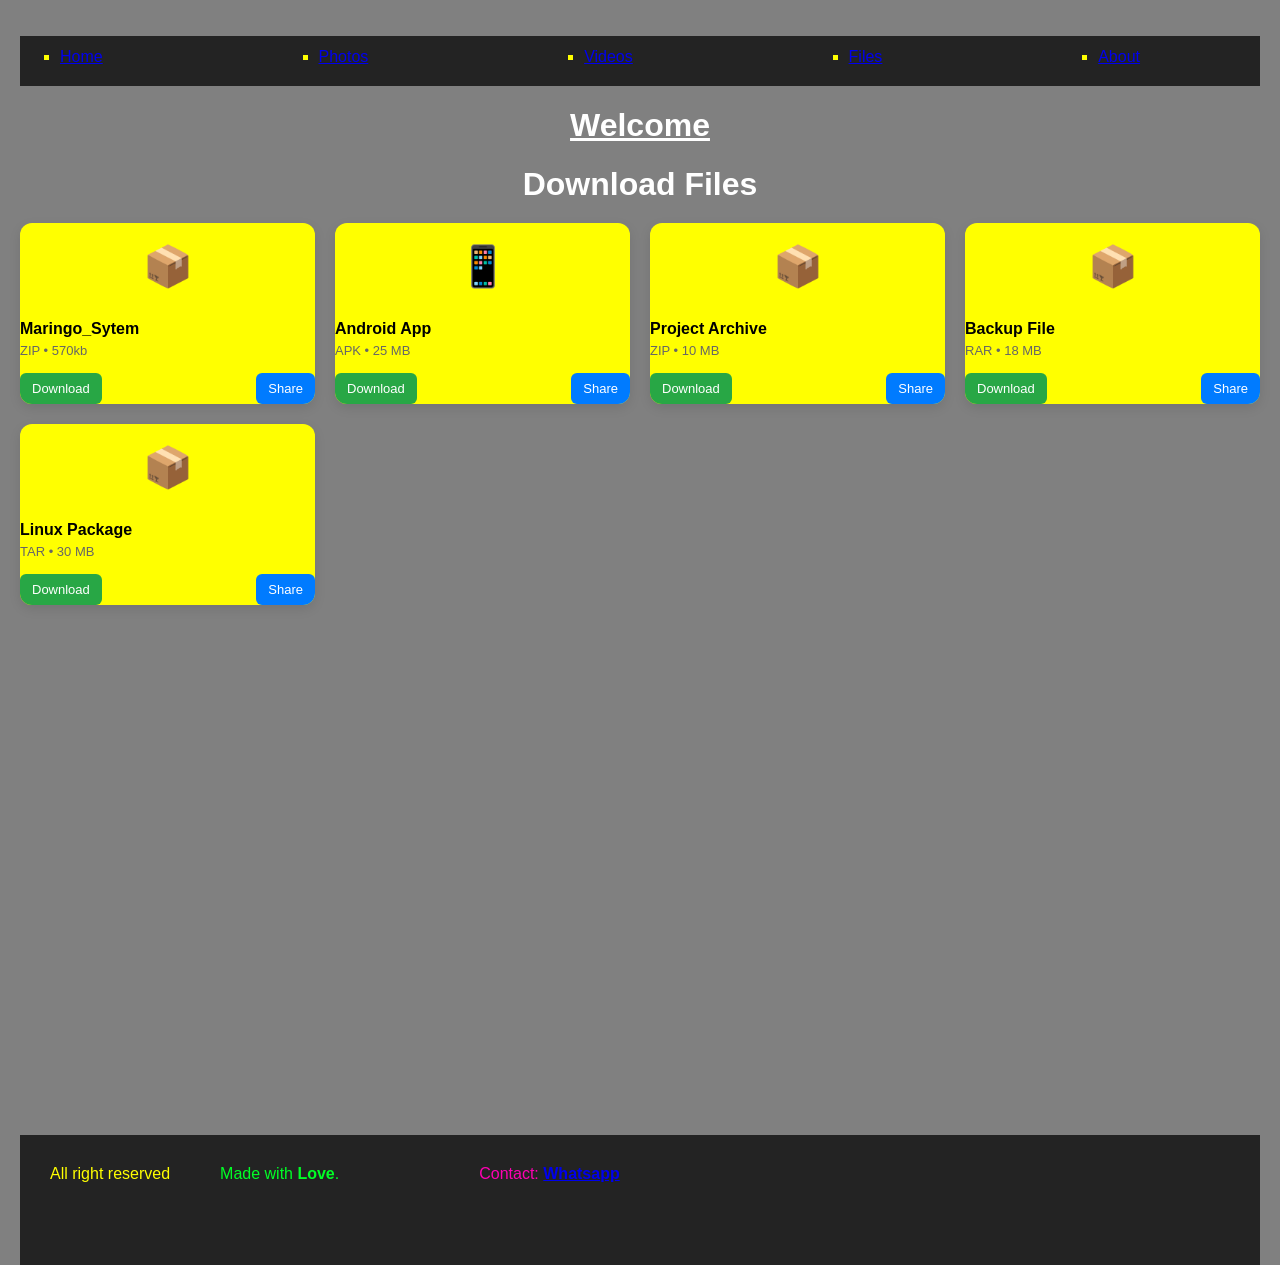
==== file.html @ 811f9cce "­ƒöÑ Auto-update: 24/03/2026 20:18:31.38" ====
<!DOCTYPE html>
<html lang="en">
<head>
<meta charset="UTF-8">
<meta name="viewport" content="width=device-width, initial-scale=1.0">
<link rel="stylesheet" href="style.css">
<title>John_Web.com</title>
</head>


<body>
    <header>
            <div>
                <ul class="list" type="square">
                    <li><a href="index.html">Home</a></li>
                    <li><a href="photos.html">Photos</a></li>
                    <li><a href="videos.html">Videos</a></li>
                    <li><a href="#">Files</a></li>
                    <li><a href="about.html">About</a></li>
                </ul>
            </div>
        </header>

<h1><U><B>Welcome</B></U></h1>
<h1>Download Files</h1>

<div class="container" id="fileContainer"></div>

<script>
// Sample files
const files = [
    { name: "Maringo_Sytem", type: "zip", size: "570kb", url: "assets/files/Maringo_System.zip" },
    { name: "Android App", type: "apk", size: "25 MB", url: "files/app.apk" },
    { name: "Project Archive", type: "zip", size: "10 MB", url: "files/project.zip" },
    { name: "Backup File", type: "rar", size: "18 MB", url: "files/backup.rar" },
    { name: "Linux Package", type: "tar", size: "30 MB", url: "files/package.tar" }
];

// Icon mapping
function getIcon(type) {
    switch(type) {
        case "zip":
        case "rar":
        case "tar":
            return "📦";
        case "apk":
            return "📱";
        case "exe":
            return "💻";
        default:
            return "📁";
    }
}

// Render cards
const container = document.getElementById("fileContainer");

files.forEach(file => {
    const card = document.createElement("div");
    card.className = "card";

    card.innerHTML = `
        <div class="file-icon">${getIcon(file.type)}</div>
        <div class="file-name">${file.name}</div>
        <div class="file-info">${file.type.toUpperCase()} • ${file.size}</div>
        <div class="buttons">
            <button class="download" onclick="downloadFile('${file.url}')">Download</button>
            <button class="share" onclick="shareFile('${file.name}')">Share</button>
        </div>
    `;

    container.appendChild(card);
});

// Download
function downloadFile(url) {
    window.location.href = url;
}

// Share
function shareFile(name) {
    if (navigator.share) {
        navigator.share({
            title: name,
            text: "Download this file",
            url: window.location.href
        });
    } else {
        alert("Sharing not supported");
    }
}
</script>

</body>
<footer>
    <div class="paragraph">
        <p1 class="para1">All right reserved</p1>
        <p2 class="para2">Made with <strong>Love</strong>.</p2>
        <p3 class="para3">Contact: <strong><a href="https://wa.me/message/E63FBL45WQ2YLI">Whatsapp</a></strong></p3>
    </div>
</footer>
</html>
---- style.css ----
body{
    font-family: Arial;
    background: #808080;
    margin: 0;
    padding: 20px;
    color:#fff;
}

header{
    background: #232323;
    justify-items: space-between;
    height: 50px;
}

.list{
    display: flex;
    justify-content: space-between;
    padding-top: 12px;
    padding-right: 120px;
    color:#ffff00;
}

hr{
    height: 30px;
    background-color:linear-gradient(to to left,#fff,#808080,#000);
    position: relative;
}
h1 {
        text-align: center;
        margin-bottom: 20px;
    }

    .container {
        display: grid;
        grid-template-columns: repeat(auto-fit, minmax(260px, 1fr));
        gap: 20px;
    }

    .card {
        background: #ffff00;
        border-radius: 12px;
        overflow: hidden;
        box-shadow: 0 4px 12px rgba(0,0,0,0.1);
        transition: 0.3s;
        color:#000;
    }

    .card:hover {
        transform: translateY(-5px);
    }

    .preview {
        width: 100%;
        height: 160px;
        object-fit: cover;
        background: #ddd;
    }

    .file-icon {
        font-size: 50px;
        text-align: center;
        padding: 20px 0;
    }

    .content {
        padding: 15px;
    }

    .file-name {
        font-weight: bold;
        font-size: 16px;
        margin-bottom: 5px;
    }

    .file-info {
        font-size: 13px;
        color: #666;
        margin-bottom: 15px;
    }

    .buttons {
        display: flex;
        justify-content: space-between;
    }

    button {
        border: none;
        padding: 8px 12px;
        border-radius: 6px;
        cursor: pointer;
        color: #fff;
        font-size: 13px;
    }

    .download { background: #28a745; }
    .share { background: #007bff; }
    .card1{
    background-color: #232323;
    height: 100px;
    position: relative;
    top:250px;
}
.card1{
    background-color: #232323;
    height: 100px;
    position: relative;
    top:250px;
}
.paragraph{
    padding-right: 100px;
    display: flex;
}
.para1{
    color:#ffff00;
    padding-right:50px;
    padding-left: 30px;
}
.para2{
    color:#00ff26;
    padding-right: 140px;
}
.para3{
    color:#ff00b3;
    padding-right:160px;
}
 h1 {
        text-align: center;
        margin-bottom: 20px;
    }

    .container {
        display: grid;
        grid-template-columns: repeat(auto-fit, minmax(260px, 1fr));
        gap: 20px;
    }
    .card:hover {
        transform: translateY(-5px);
    }

    .file-icon {
        font-size: 40px;
        text-align: center;
        margin-bottom: 10px;
    }

    .file-name {
        font-weight: bold;
        font-size: 16px;
        margin-bottom: 5px;
    }

    .file-info {
        font-size: 13px;
        color: #666;
        margin-bottom: 15px;
    }

    .buttons {
        display: flex;
        justify-content: space-between;
    }

    button {
        border: none;
        padding: 8px 12px;
        border-radius: 6px;
        cursor: pointer;
        color: #fff;
        font-size: 13px;
    }

    .download {
        background: #28a745;
    }

    .share {
        background: #007bff;
    }

footer{
   background:#232323;
   justify-items: center;
   height: 100px;
   position: relative;
   padding-top: 30px;
   top:530px;
}
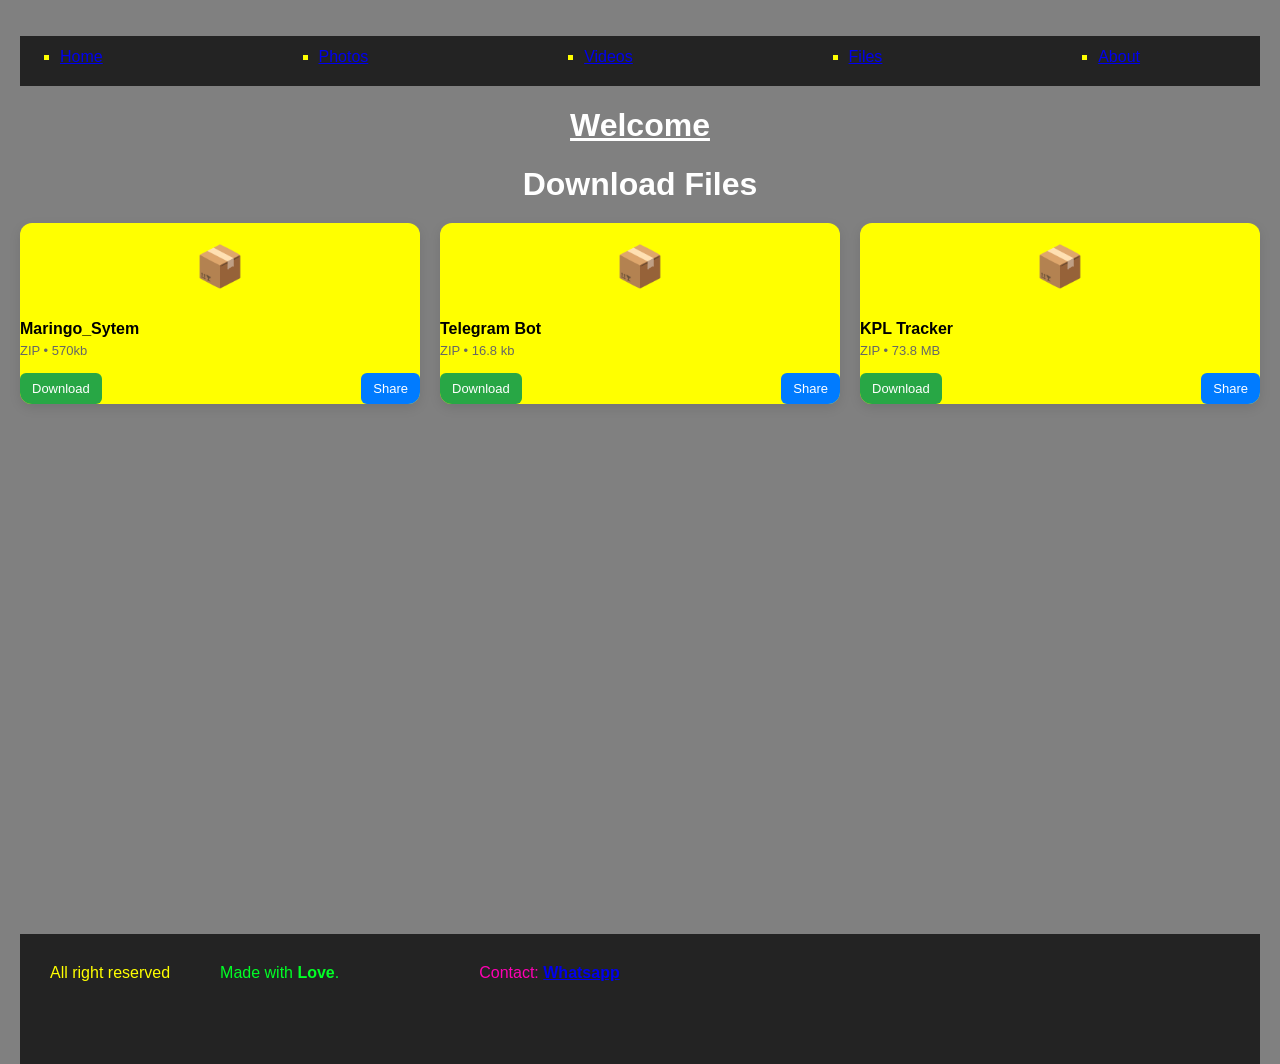
==== commit 42df41a6: "SQL Upload & 2 files" ====
--- a/file.html
+++ b/file.html
@@ -30,10 +30,8 @@
 // Sample files
 const files = [
     { name: "Maringo_Sytem", type: "zip", size: "570kb", url: "assets/files/Maringo_System.zip" },
-    { name: "Android App", type: "apk", size: "25 MB", url: "files/app.apk" },
-    { name: "Project Archive", type: "zip", size: "10 MB", url: "files/project.zip" },
-    { name: "Backup File", type: "rar", size: "18 MB", url: "files/backup.rar" },
-    { name: "Linux Package", type: "tar", size: "30 MB", url: "files/package.tar" }
+    { name: "Telegram Bot", type: "zip", size: "16.8 kb", url: "assets/files/Telegram Bot.zip" },
+    { name: "KPL Tracker", type: "zip", size: "73.8 MB", url: "assets/files/KPL Tracker.zip" }
 ];
 
 // Icon mapping
